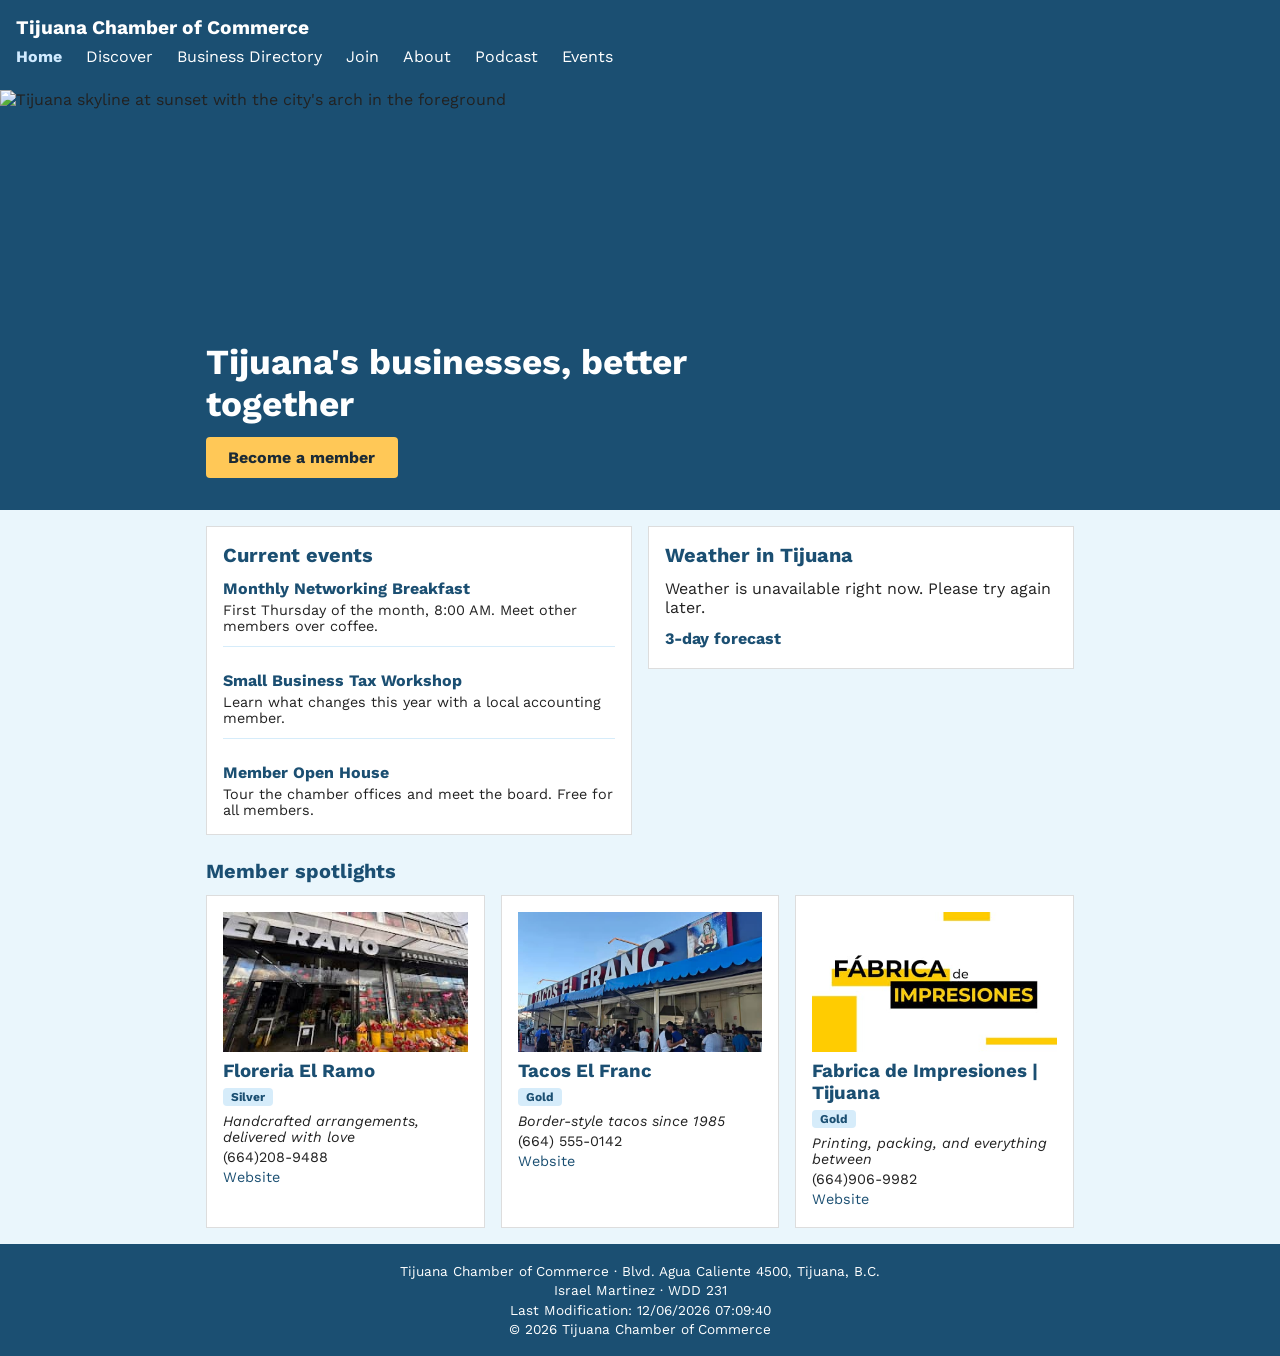
==== chamber/index.html @ b528ec3d "Separate chamber home and directory pages, fix links" ====
<!DOCTYPE html>
<html lang="en">
<head>
  <meta charset="UTF-8">
  <meta name="viewport" content="width=device-width, initial-scale=1.0">
  <title>Home | Tijuana Chamber of Commerce</title>
  <meta name="description" content="The Tijuana Chamber of Commerce connects local businesses with events, networking, and growth opportunities.">
  <meta name="author" content="Israel Martinez">

  <link rel="icon" href="images/favicon.ico">

  <meta property="og:title" content="Home | Tijuana Chamber of Commerce">
  <meta property="og:description" content="The Tijuana Chamber of Commerce connects local businesses with events, networking, and growth opportunities.">
  <meta property="og:image" content="https://learsiml-afk.github.io/wdd231/chamber/images/og-image.png">
  <meta property="og:url" content="https://learsiml-afk.github.io/wdd231/chamber/index.html">

  <link rel="preconnect" href="https://fonts.googleapis.com">
  <link rel="preconnect" href="https://fonts.gstatic.com" crossorigin>
  <link href="https://fonts.googleapis.com/css2?family=Work+Sans:wght@400;600;700&display=swap" rel="stylesheet">

  <link rel="stylesheet" href="styles/normalize.css">
  <link rel="stylesheet" href="styles/small.css">
  <link rel="stylesheet" href="styles/larger.css">

  <script src="scripts/index.js" defer></script>
</head>
<body>

  <header class="site-header">
    <div class="header-bar">
      <p class="site-title">Tijuana Chamber of Commerce</p>
      <button id="navToggle" class="nav-toggle" aria-expanded="false" aria-controls="primaryNav">Menu</button>
    </div>

    <nav id="primaryNav" class="primary-nav" aria-label="Main">
      <a href="index.html" aria-current="page">Home</a>
      <a href="discover.html">Discover</a>
      <a href="directory.html">Business Directory</a>
      <a href="join.html">Join</a>
      <a href="about.html">About</a>
      <a href="podcast.html">Podcast</a>
      <a href="events.html">Events</a>
    </nav>
  </header>

  <section class="hero" aria-labelledby="heroTitle">
    <picture>
      <source media="(min-width: 700px)" srcset="images/hero-large.webp" width="1400" height="600">
      <img src="images/hero-small.webp" alt="Tijuana skyline at sunset with the city's arch in the foreground" width="800" height="600" fetchpriority="high">
    </picture>
    <div class="hero-copy">
      <h1 id="heroTitle">Tijuana's businesses, better together</h1>
      <a class="hero-cta" href="join.html">Become a member</a>
    </div>
  </section>

  <main>
    <div class="home-grid">

      <section class="home-card events" aria-labelledby="eventsTitle">
        <h2 id="eventsTitle">Current events</h2>
        <ul class="event-list">
          <li>
            <h3>Monthly Networking Breakfast</h3>
            <p>First Thursday of the month, 8:00 AM. Meet other members over coffee.</p>
          </li>
          <li>
            <h3>Small Business Tax Workshop</h3>
            <p>Learn what changes this year with a local accounting member.</p>
          </li>
          <li>
            <h3>Member Open House</h3>
            <p>Tour the chamber offices and meet the board. Free for all members.</p>
          </li>
        </ul>
      </section>

      <section class="home-card weather" aria-labelledby="weatherTitle">
        <h2 id="weatherTitle">Weather in Tijuana</h2>
        <div id="currentWeather" aria-live="polite">
          <p>Loading weather…</p>
        </div>
        <h3>3-day forecast</h3>
        <ul id="forecast" class="forecast-list"></ul>
      </section>

    </div>

    <section class="spotlights" aria-labelledby="spotTitle">
      <h2 id="spotTitle">Member spotlights</h2>
      <div id="spotlightList" class="spotlight-list"></div>
    </section>
  </main>

  <footer class="site-footer">
    <p>Tijuana Chamber of Commerce &middot; Blvd. Agua Caliente 4500, Tijuana, B.C.</p>
    <p>Israel Martinez &middot; WDD 231</p>
    <p>Last Modification: <span id="lastModified"></span></p>
    <p>&copy; <span id="currentYear"></span> Tijuana Chamber of Commerce</p>
  </footer>

</body>
</html>
---- chamber/styles/small.css ----
body {
  font-family: "Work Sans", Arial, sans-serif;
  color: #222;
  background-color: #eaf6fc;
}

a {
  color: #1b4f72;
}

.site-header {
  background-color: #1b4f72;
  color: #fff;
  padding: 1rem;
}

.header-bar {
  display: flex;
  justify-content: space-between;
  align-items: center;
}

.header-bar .site-title {
  font-size: 1.2rem;
  font-weight: 700;
  margin: 0;
}

.nav-toggle {
  background-color: #1b4f72;
  color: #fff;
  border: 1px solid #fff;
  padding: 0.4rem 0.7rem;
}

.primary-nav {
  display: none;
  flex-direction: column;
  margin-top: 1rem;
}

.primary-nav.open {
  display: flex;
}

.primary-nav a {
  color: #fff;
  padding: 0.5rem 0;
  border-bottom: 1px solid #5aa5db;
}

.primary-nav a[aria-current="page"] {
  color: #cfeaff;
  font-weight: bold;
}

main {
  max-width: 900px;
  margin: 0 auto;
  padding: 1rem;
}

.page-title {
  color: #1b4f72;
  margin-bottom: 0.5rem;
}

.directory-controls {
  display: flex;
  justify-content: space-between;
  align-items: center;
  margin: 1rem 0;
}

.view-toggle button {
  padding: 0.4rem 0.8rem;
  background-color: #fff;
  border: 2px solid #1b4f72;
  color: #1b4f72;
  font-weight: bold;
}

.view-toggle button.active {
  background-color: #1b4f72;
  color: #fff;
}

#directory {
  display: grid;
  grid-template-columns: 1fr;
  gap: 1rem;
  margin-top: 1rem;
}

.member-card {
  background-color: #fff;
  border: 1px solid #ddd;
  padding: 0.75rem;
}

.member-card img {
  width: 100%;
  height: 140px;
  object-fit: cover;
  margin-bottom: 0.5rem;
}

.member-card h3 {
  color: #1b4f72;
  margin-bottom: 0.25rem;
}

.badge {
  font-size: 0.75rem;
  font-weight: bold;
  padding: 0.15rem 0.5rem;
  background-color: #d6ecfa;
  color: #1b4f72;
  border-radius: 4px;
}

.member-card p {
  font-size: 0.9rem;
  margin: 0.15rem 0;
}

#directory.list {
  grid-template-columns: 1fr;
}

#directory.list .member-card {
  display: flex;
  align-items: center;
  gap: 1rem;
}

#directory.list .member-card img {
  display: none;
}

.site-footer {
  background-color: #1b4f72;
  color: #fff;
  padding: 1rem;
  text-align: center;
}

.site-footer p {
  font-size: 0.85rem;
  margin: 0.2rem 0;
}

/* Join page */

.join-layout {
  display: flex;
  flex-direction: column;
  gap: 1.5rem;
  margin-top: 1rem;
}

.join-form {
  display: flex;
  flex-direction: column;
  gap: 1rem;
  background-color: #fff;
  border: 1px solid #ddd;
  padding: 1rem;
}

.join-form fieldset {
  border: 1px solid #d6ecfa;
  padding: 1rem;
  display: flex;
  flex-direction: column;
  gap: 0.75rem;
}

.join-form legend {
  color: #1b4f72;
  font-weight: bold;
  padding: 0 0.4rem;
}

.join-form label {
  display: flex;
  flex-direction: column;
  gap: 0.3rem;
  font-weight: 600;
  font-size: 0.9rem;
}

.join-form input,
.join-form textarea {
  padding: 0.5rem;
  border: 1px solid #bbb;
  border-radius: 4px;
  font-size: 1rem;
}

.join-form input:focus,
.join-form textarea:focus {
  outline: 2px solid #1b4f72;
  outline-offset: 1px;
}

.join-form input:invalid:not(:placeholder-shown) {
  border-color: #b3261e;
}

.membership-levels {
  gap: 0.5rem;
}

.radio-label {
  flex-direction: row !important;
  align-items: center;
  gap: 0.5rem !important;
  font-weight: normal;
}

.join-form button[type="submit"] {
  align-self: flex-start;
  background-color: #1b4f72;
  color: #fff;
  padding: 0.6rem 1.5rem;
  border-radius: 4px;
  font-weight: bold;
}

.join-form button[type="submit"]:hover {
  background-color: #163f5c;
}

.membership-cards {
  display: grid;
  grid-template-columns: 1fr;
  gap: 1rem;
}

.membership-card {
  background-color: #fff;
  border: 1px solid #ddd;
  padding: 1rem;
  opacity: 0;
  animation: cardEnter 0.6s ease forwards;
}

.membership-card:nth-child(1) { animation-delay: 0.1s; }
.membership-card:nth-child(2) { animation-delay: 0.25s; }
.membership-card:nth-child(3) { animation-delay: 0.4s; }
.membership-card:nth-child(4) { animation-delay: 0.55s; }

@keyframes cardEnter {
  from {
    opacity: 0;
    transform: translateY(16px);
  }
  to {
    opacity: 1;
    transform: translateY(0);
  }
}

.membership-card h2 {
  color: #1b4f72;
  font-size: 1.1rem;
  margin-bottom: 0.4rem;
}

.membership-card a {
  display: inline-block;
  margin-top: 0.5rem;
  font-weight: bold;
}

.benefits-modal {
  border: none;
  border-radius: 6px;
  padding: 1.5rem;
  max-width: 400px;
  width: 90%;
}

.benefits-modal::backdrop {
  background-color: rgba(27, 79, 114, 0.5);
}

.benefits-modal h2 {
  color: #1b4f72;
  margin-bottom: 0.75rem;
}

.benefits-modal ul {
  margin-bottom: 1rem;
}

.benefits-modal li {
  padding: 0.25rem 0;
  padding-left: 1.2rem;
  position: relative;
}

.benefits-modal li::before {
  content: "\2713";
  position: absolute;
  left: 0;
  color: #1b4f72;
  font-weight: bold;
}

.close-modal {
  background-color: #1b4f72;
  color: #fff;
  padding: 0.4rem 1rem;
  border-radius: 4px;
}


.confirmation-card {
  background-color: #fff;
  border: 1px solid #ddd;
  padding: 1rem;
  margin-top: 1rem;
}

.confirmation-card dl {
  display: grid;
  grid-template-columns: 1fr;
  gap: 0.3rem;
}

.confirmation-card dt {
  color: #1b4f72;
  font-weight: bold;
  margin-top: 0.5rem;
}

.confirmation-card dd {
  margin: 0;
}

/* Home page */

/* Hero */
.hero {
  position: relative;
  background-color: #1b4f72;
}

.hero img {
  width: 100%;
  height: 60vw;
  max-height: 460px;
  object-fit: cover;
}

.hero-copy {
  position: absolute;
  left: 0;
  right: 0;
  bottom: 0;
  padding: 1rem;
  background: linear-gradient(to top, rgba(27, 79, 114, 0.92), rgba(27, 79, 114, 0));
  color: #fff;
}

.hero-copy h1 {
  font-size: 1.4rem;
  margin-bottom: 0.75rem;
  max-width: 22ch;
}

.hero-cta {
  display: inline-block;
  background-color: #ffc857;
  color: #1b2a35;
  font-weight: 700;
  padding: 0.7rem 1.4rem;
  border-radius: 4px;
}

.hero-cta:hover,
.hero-cta:focus-visible {
  background-color: #fff;
  outline: 2px solid #fff;
  outline-offset: 2px;
}

/* Home sections */
.home-grid {
  display: grid;
  grid-template-columns: 1fr;
  gap: 1rem;
}

.home-card,
.spotlight-card {
  background-color: #fff;
  border: 1px solid #ddd;
  padding: 1rem;
}

.home-card h2,
.spotlights h2 {
  color: #1b4f72;
  font-size: 1.25rem;
  margin-bottom: 0.75rem;
}

.home-card h3 {
  color: #1b4f72;
  font-size: 1rem;
  margin: 0.75rem 0 0.25rem;
}

.event-list li + li {
  margin-top: 0.75rem;
  padding-top: 0.75rem;
  border-top: 1px solid #d6ecfa;
}

.event-list p {
  font-size: 0.9rem;
}

/* Weather */
.current-row {
  display: flex;
  align-items: center;
  gap: 0.5rem;
}

.temp {
  font-size: 2rem;
  font-weight: 700;
  color: #1b4f72;
}

.forecast-list li {
  display: grid;
  grid-template-columns: 6rem 40px 1fr auto;
  align-items: center;
  gap: 0.5rem;
  padding: 0.25rem 0;
  border-bottom: 1px solid #d6ecfa;
  font-size: 0.9rem;
}

.forecast-list .day {
  font-weight: 600;
}

/* Spotlights */
.spotlights {
  margin-top: 1.5rem;
}

.spotlight-list {
  display: grid;
  grid-template-columns: 1fr;
  gap: 1rem;
}

.spotlight-card img {
  width: 100%;
  height: 140px;
  object-fit: cover;
  margin-bottom: 0.5rem;
}

.spotlight-card h3 {
  color: #1b4f72;
  margin-bottom: 0.25rem;
}

.spotlight-card p {
  font-size: 0.9rem;
  margin: 0.25rem 0;
}

.spotlight-card .tagline {
  font-style: italic;
  margin-top: 0.5rem;
}
---- chamber/styles/larger.css ----
@media (min-width: 700px) {
  .nav-toggle {
    display: none;
  }
 
  .primary-nav {
    display: flex !important;
    flex-direction: row;
    margin-top: 0;
    gap: 1.5rem;
  }
 
  .primary-nav a {
    border-bottom: none;
  }
 
  #directory,
  #directory.grid {
    grid-template-columns: repeat(auto-fit, minmax(220px, 1fr));
  }

  .join-layout {
    flex-direction: row;
    align-items: flex-start;
  }

  .join-form {
    flex: 2;
  }

  .membership-cards {
    flex: 1;
    grid-template-columns: 1fr;
    position: sticky;
    top: 1rem;
  }

  .confirmation-card dl {
    grid-template-columns: max-content 1fr;
    align-items: baseline;
  }

  .confirmation-card dt {
    margin-top: 0;
  }

  /* Home page */
  .hero img {
    height: 420px;
  }

  .hero-copy {
    padding: 2rem max(2rem, calc((100% - 900px) / 2 + 1rem));
  }

  .hero-copy h1 {
    font-size: 2.2rem;
  }

  .home-grid {
    grid-template-columns: 1fr 1fr;
    align-items: start;
  }

  .spotlight-list {
    grid-template-columns: repeat(auto-fit, minmax(240px, 1fr));
  }
}
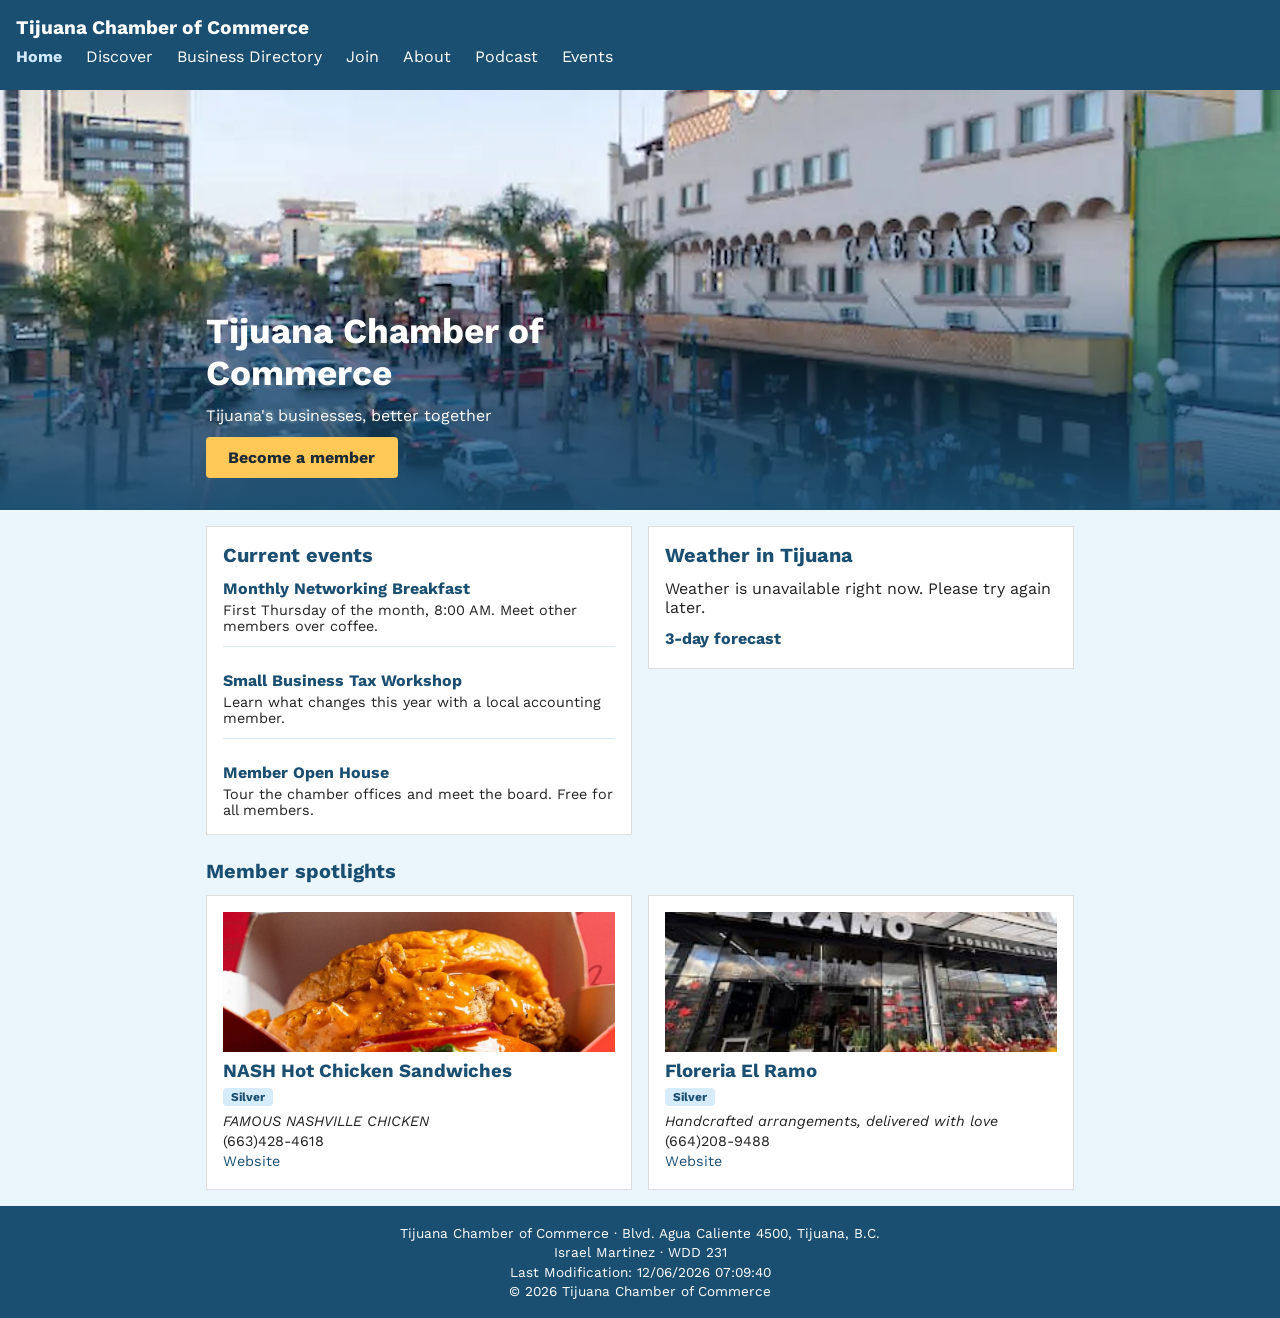
==== commit c44ae2cd: "important" ====
--- a/chamber/index.html
+++ b/chamber/index.html
@@ -3,13 +3,13 @@
 <head>
   <meta charset="UTF-8">
   <meta name="viewport" content="width=device-width, initial-scale=1.0">
-  <title>Home | Tijuana Chamber of Commerce</title>
+  <title>Tijuana Chamber of Commerce | Home</title>
   <meta name="description" content="The Tijuana Chamber of Commerce connects local businesses with events, networking, and growth opportunities.">
   <meta name="author" content="Israel Martinez">
 
   <link rel="icon" href="images/favicon.ico">
 
-  <meta property="og:title" content="Home | Tijuana Chamber of Commerce">
+  <meta property="og:title" content="Tijuana Chamber of Commerce | Home">
   <meta property="og:description" content="The Tijuana Chamber of Commerce connects local businesses with events, networking, and growth opportunities.">
   <meta property="og:image" content="https://learsiml-afk.github.io/wdd231/chamber/images/og-image.png">
   <meta property="og:url" content="https://learsiml-afk.github.io/wdd231/chamber/index.html">
@@ -43,18 +43,21 @@
     </nav>
   </header>
 
+  <main class="home-main">
+
   <section class="hero" aria-labelledby="heroTitle">
     <picture>
       <source media="(min-width: 700px)" srcset="images/hero-large.webp" width="1400" height="600">
       <img src="images/hero-small.webp" alt="Tijuana skyline at sunset with the city's arch in the foreground" width="800" height="600" fetchpriority="high">
     </picture>
     <div class="hero-copy">
-      <h1 id="heroTitle">Tijuana's businesses, better together</h1>
+      <h1 id="heroTitle">Tijuana Chamber of Commerce</h1>
+      <p class="hero-tagline">Tijuana's businesses, better together</p>
       <a class="hero-cta" href="join.html">Become a member</a>
     </div>
   </section>
 
-  <main>
+  <div class="home-content">
     <div class="home-grid">
 
       <section class="home-card events" aria-labelledby="eventsTitle">
@@ -90,6 +93,7 @@
       <h2 id="spotTitle">Member spotlights</h2>
       <div id="spotlightList" class="spotlight-list"></div>
     </section>
+  </div>
   </main>
 
   <footer class="site-footer">
@@ -100,4 +104,4 @@
   </footer>
 
 </body>
-</html>
+</html>
--- a/chamber/styles/small.css
+++ b/chamber/styles/small.css
@@ -150,7 +150,6 @@
   margin: 0.2rem 0;
 }
 
-/* Join page */
 
 .join-layout {
   display: flex;
@@ -212,10 +211,10 @@
   gap: 0.5rem;
 }
 
-.radio-label {
-  flex-direction: row !important;
-  align-items: center;
-  gap: 0.5rem !important;
+.join-form .radio-label {
+  flex-direction: row;
+  align-items: center;
+  gap: 0.5rem;
   font-weight: normal;
 }
 
@@ -340,9 +339,18 @@
   margin: 0;
 }
 
-/* Home page */
-
-/* Hero */
+.home-main {
+  max-width: none;
+  margin: 0;
+  padding: 0;
+}
+
+.home-content {
+  max-width: 900px;
+  margin: 0 auto;
+  padding: 1rem;
+}
+
 .hero {
   position: relative;
   background-color: #1b4f72;
@@ -369,6 +377,10 @@
   font-size: 1.4rem;
   margin-bottom: 0.75rem;
   max-width: 22ch;
+}
+
+.hero-tagline {
+  margin-bottom: 0.75rem;
 }
 
 .hero-cta {
@@ -387,7 +399,6 @@
   outline-offset: 2px;
 }
 
-/* Home sections */
 .home-grid {
   display: grid;
   grid-template-columns: 1fr;
@@ -424,7 +435,6 @@
   font-size: 0.9rem;
 }
 
-/* Weather */
 .current-row {
   display: flex;
   align-items: center;
@@ -451,7 +461,6 @@
   font-weight: 600;
 }
 
-/* Spotlights */
 .spotlights {
   margin-top: 1.5rem;
 }
--- a/chamber/styles/larger.css
+++ b/chamber/styles/larger.css
@@ -4,7 +4,7 @@
   }
  
   .primary-nav {
-    display: flex !important;
+    display: flex;
     flex-direction: row;
     margin-top: 0;
     gap: 1.5rem;
@@ -44,7 +44,6 @@
     margin-top: 0;
   }
 
-  /* Home page */
   .hero img {
     height: 420px;
   }
